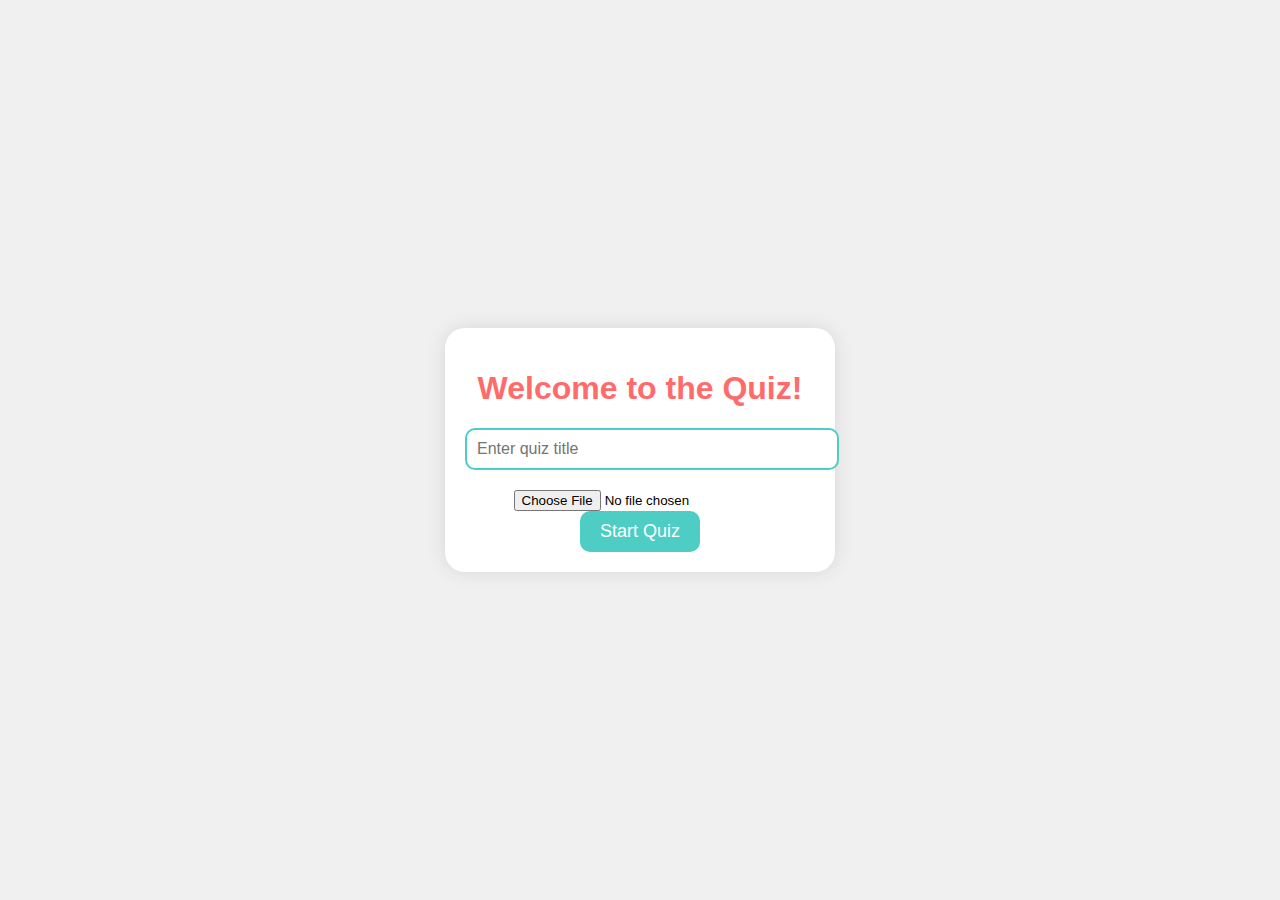
==== index.html @ 3b93daf2 "Update and rename html.html to index.html" ====
<!DOCTYPE html>
<html lang="en">
<head>
    <meta charset="UTF-8">
    <meta name="viewport" content="width=device-width, initial-scale=1.0">
    <title>Custom Quiz</title>
    <link rel="stylesheet" href="styles.css">
</head>
<body>
    <div class="quiz-container">
        <div id="start-screen">
            <h1>Welcome to the Quiz!</h1>
            <input type="text" id="quiz-title" placeholder="Enter quiz title">
            <input type="file" id="quiz-file" accept=".json">
            <button id="start-button" disabled>Start Quiz</button>
        </div>
        <div id="quiz-screen" style="display: none;">
            <h1 id="quiz-title-display"></h1>
            <div class="timer-bar"></div>
            <div class="question"></div>
            <div class="options"></div>
        </div>
    </div>
    <script src="script.js"></script>
</body>
</html>
---- styles.css ----
body {
    font-family: 'Comic Sans MS', cursive, sans-serif;
    background-color: #f0f0f0;
    margin: 0;
    padding: 0;
    display: flex;
    justify-content: center;
    align-items: center;
    min-height: 100vh;
}

.quiz-container {
    background-color: #ffffff;
    border-radius: 20px;
    padding: 20px;
    box-shadow: 0 0 20px rgba(0, 0, 0, 0.1);
    max-width: 90%;
    width: 350px;
}

h1 {
    color: #ff6b6b;
    text-align: center;
}

.timer-bar {
    height: 10px;
    background-color: #4ecdc4;
    width: 100%;
    border-radius: 5px;
    margin-bottom: 20px;
    transition: width 5s linear;
}

.question {
    font-size: 18px;
    margin-bottom: 20px;
    text-align: center;
}

.options {
    display: grid;
    grid-template-columns: 1fr 1fr;
    gap: 10px;
}

.option {
    background-color: #ffeaa7;
    border: none;
    border-radius: 10px;
    padding: 10px;
    font-size: 16px;
    cursor: pointer;
    transition: background-color 0.3s;
}

.option:hover {
    background-color: #fdcb6e;
}

.option.correct {
    background-color: #55efc4;
}

#start-screen {
    text-align: center;
}

#quiz-title {
    display: block;
    width: 100%;
    padding: 10px;
    margin-bottom: 20px;
    border: 2px solid #4ecdc4;
    border-radius: 10px;
    font-size: 16px;
}

#start-button {
    background-color: #4ecdc4;
    color: white;
    border: none;
    border-radius: 10px;
    padding: 10px 20px;
    font-size: 18px;
    cursor: pointer;
    transition: background-color 0.3s;
}

#start-button:hover {
    background-color: #45b7a7;
}
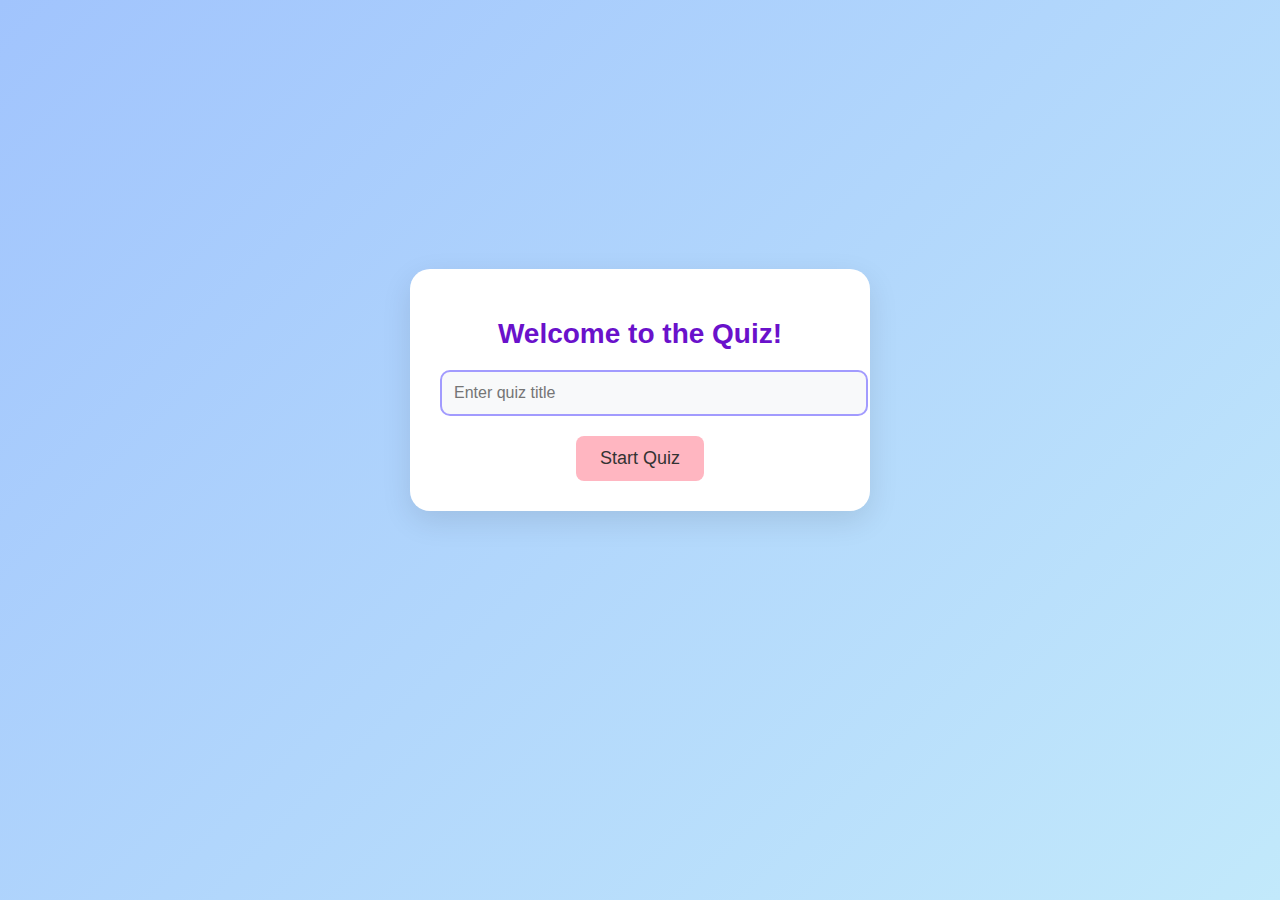
==== commit 2b74d9c1: "Add files via upload" ====
--- a/index.html
+++ b/index.html
@@ -11,8 +11,7 @@
         <div id="start-screen">
             <h1>Welcome to the Quiz!</h1>
             <input type="text" id="quiz-title" placeholder="Enter quiz title">
-            <input type="file" id="quiz-file" accept=".json">
-            <button id="start-button" disabled>Start Quiz</button>
+            <button id="start-button">Start Quiz</button>
         </div>
         <div id="quiz-screen" style="display: none;">
             <h1 id="quiz-title-display"></h1>
@@ -23,4 +22,4 @@
     </div>
     <script src="script.js"></script>
 </body>
-</html>
+</html>--- a/styles.css
+++ b/styles.css
@@ -1,9 +1,10 @@
 body {
-    font-family: 'Comic Sans MS', cursive, sans-serif;
-    background-color: #f0f0f0;
+    font-family: 'Roboto', sans-serif;
+    background: linear-gradient(135deg, #a1c4fd 0%, #c2e9fb 100%);
     margin: 0;
     padding: 0;
     display: flex;
+    flex-direction: column;
     justify-content: center;
     align-items: center;
     min-height: 100vh;
@@ -12,81 +13,125 @@
 .quiz-container {
     background-color: #ffffff;
     border-radius: 20px;
-    padding: 20px;
-    box-shadow: 0 0 20px rgba(0, 0, 0, 0.1);
+    padding: 30px;
+    box-shadow: 0 10px 30px rgba(0, 0, 0, 0.1);
     max-width: 90%;
-    width: 350px;
+    width: 400px;
+    margin-bottom: 20px; /* Add space between quiz box and image */
+    position: relative;
+    top: -50px; /* Shift the quiz box upwards */
 }
 
 h1 {
-    color: #ff6b6b;
+    color: #6a11cb;
     text-align: center;
-}
-
-.timer-bar {
-    height: 10px;
-    background-color: #4ecdc4;
-    width: 100%;
-    border-radius: 5px;
     margin-bottom: 20px;
-    transition: width 5s linear;
-}
-
-.question {
-    font-size: 18px;
-    margin-bottom: 20px;
-    text-align: center;
-}
-
-.options {
-    display: grid;
-    grid-template-columns: 1fr 1fr;
-    gap: 10px;
-}
-
-.option {
-    background-color: #ffeaa7;
-    border: none;
-    border-radius: 10px;
-    padding: 10px;
-    font-size: 16px;
-    cursor: pointer;
-    transition: background-color 0.3s;
-}
-
-.option:hover {
-    background-color: #fdcb6e;
-}
-
-.option.correct {
-    background-color: #55efc4;
+    font-size: 28px;
 }
 
 #start-screen {
     text-align: center;
 }
 
-#quiz-title {
+#quiz-title, #quiz-file {
     display: block;
     width: 100%;
-    padding: 10px;
+    padding: 12px;
     margin-bottom: 20px;
-    border: 2px solid #4ecdc4;
+    border: 2px solid #a29bfe;
     border-radius: 10px;
     font-size: 16px;
+    background-color: #f8f9fa;
+    color: #4a4a4a;
 }
 
 #start-button {
-    background-color: #4ecdc4;
-    color: white;
+    background-color: #FFB6C1; /* Soft pink */
+    color: #333; /* Darker text for better contrast */
     border: none;
-    border-radius: 10px;
-    padding: 10px 20px;
+    border-radius: 8px;
+    padding: 12px 24px;
     font-size: 18px;
     cursor: pointer;
     transition: background-color 0.3s;
 }
 
 #start-button:hover {
-    background-color: #45b7a7;
+    background-color: #FFA0B1; /* Slightly darker pink on hover */
+}
+
+#start-button:disabled {
+    background-color: #d2d2d7;
+    cursor: not-allowed;
+}
+
+.timer-bar {
+    height: 6px;
+    background-color: #4CAF50; /* Start with green */
+    width: 100%;
+    border-radius: 3px;
+    margin-bottom: 20px;
+    transition: width 5s linear, background-color 0.5s ease;
+}
+
+.question {
+    font-size: 20px;
+    margin-bottom: 20px;
+    text-align: center;
+    color: #4a4a4a;
+    font-weight: bold;
+}
+
+.options {
+    display: grid;
+    grid-template-columns: 1fr 1fr;
+    gap: 15px;
+}
+
+.option {
+    background-color: #FFB6C1; /* Soft pink */
+    border: none;
+    border-radius: 8px;
+    padding: 15px;
+    font-size: 16px;
+    cursor: pointer;
+    transition: background-color 0.3s, transform 0.1s;
+    color: #333; /* Dark text for contrast */
+}
+
+.option:hover {
+    background-color: #FFA0B1; /* Slightly darker pink on hover */
+    transform: scale(1.02);
+}
+
+.option.correct {
+    background-color: #90EE90; /* Light green for correct answer */
+}
+
+#quiz-screen {
+    background-color: rgba(255, 255, 255, 0.9);
+    border-radius: 20px;
+    padding: 30px;
+}
+
+.image-container {
+    width: 400px;
+    max-width: 90%;
+    height: auto;
+    display: flex;
+    justify-content: center;
+    align-items: center;
+    background: transparent;
+    border-radius: 20px;
+    overflow: hidden;
+    margin: 0 auto; /* Center the container itself */
+}
+
+.image-container img {
+    max-width: 100%;
+    max-height: 300px; /* Limit the height of the image */
+    object-fit: contain;
+    border-radius: 70px; /* Add rounded corners to the image */
+    display: block; /* Ensure the image is a block element */
+    margin: auto; /* Center the image within its container */
 }